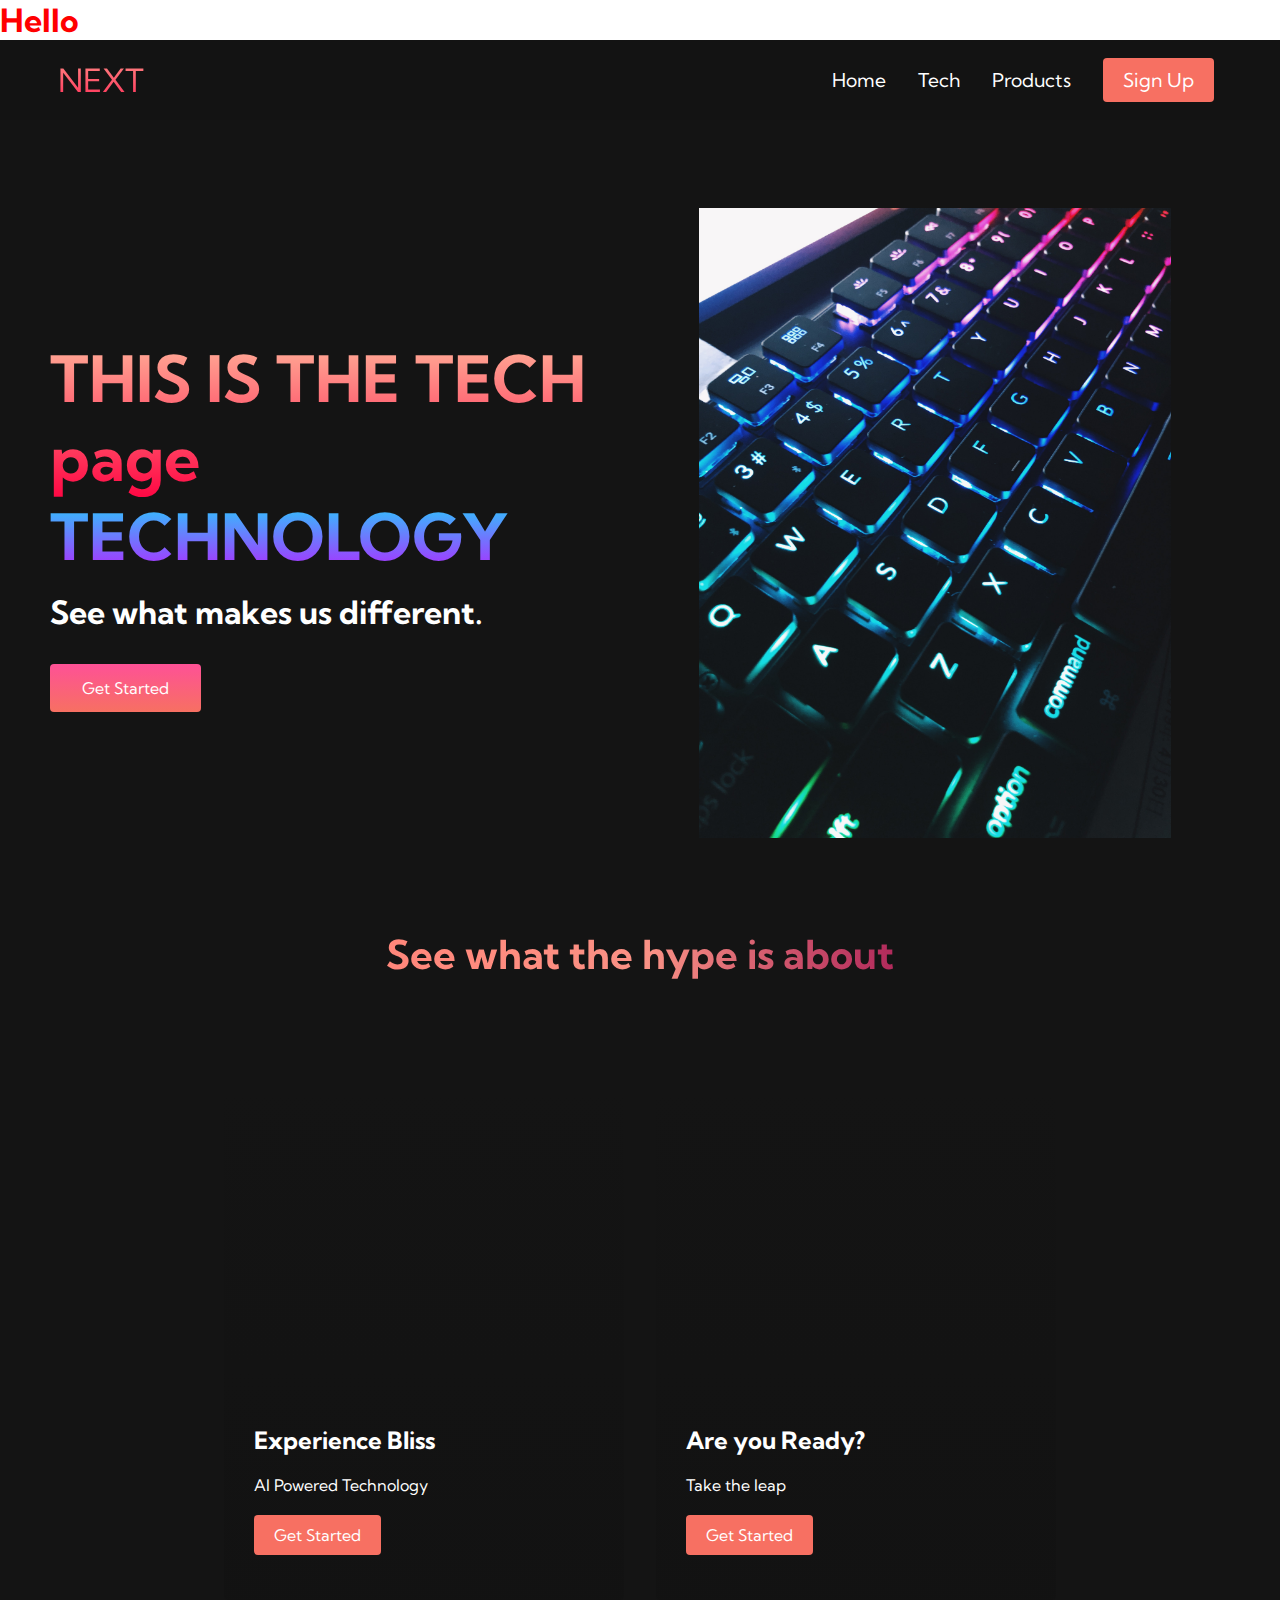
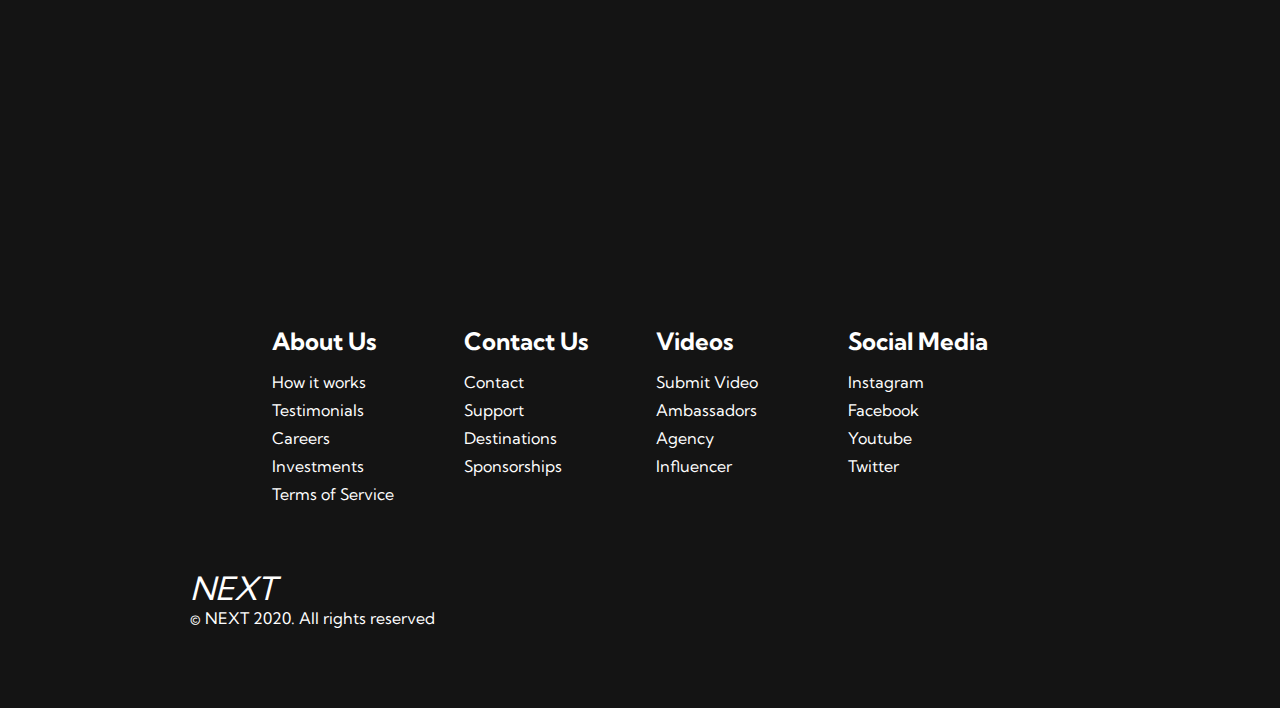
==== Tech_Site_v1.1/tech.html @ 95a0098c "Add files via upload" ====
<!DOCTYPE html>
<html lang="en">
<head>
    <meta charset="UTF-8">
    <meta name="viewport" content="width=device-width, initial-scale=1.0">
    <title>NEXT Website</title>
    <link rel="stylesheet" href="styles.css"/>  <!-- rel means relationship between this file and another -->
    <link href="https://fonts.googleapis.com/css2?family=Kumbh+Sans:wght@400;700&display=swap" rel="stylesheet"/>    <!-- font family retrieved from Google embed link, referenced in CSS -->
    <!-- Good resource for icons: fontawesome.com
     currently using for the diamond logo of the site and all of the social media logos at the footer section -->
     <link rel="stylesheet" href="https://use.fontawesome.com/releases/v5.14.0/css/all.css" integrity="sha384-HzLeBuhoNPvSl5KYnjx0BT+WB0QEEqLprO+NBkkk5gbc67FTaL7XIGa2w1L0Xbgc" crossorigin="anonymous"/>
</head>
<body>
    <h1>Hello</h1>
    <!-- Navbar Section -->
    <nav class="navbar">    <!-- section of a webpage that has navigation links to other pages or to different parts of the same page -->
        <div class="navbar__container">
            <!-- shortcut this line with "a#navbar__logo" then press TAB -->
            <!-- # designates an id -->
            <a href="" id="navbar__logo"><i class="fas fa-gem"></i> NEXT</a>   <!-- 'a' is the anchor tag, create an id -->
            <!-- shortcut this line with ".navbar__toggle#mobile-menu" then press TAB -->
            <div class="navbar__toggle" id="mobile-menu">   <!-- 'mobile-menu' is used to target the JS, when we click on icon, it will change from bars to x -->
                <!-- shortcut this line with "span.bar" then press TAB -->
                 <!-- You can do SHIFT + ALT + DOWNARROW to duplicate -->
                  <!-- NOTE: these three bar elements are on the top right of the screen to activate the dropdown menu -->
                 <span class="bar"></span>  <!-- span is to create a container for styling purposes -->
                 <span class="bar"></span>
                 <span class="bar"></span>
            </div>
            <!-- shortcut this line with "ul.navbar__menu" then press TAB -->
            <ul class="navbar__menu">   <!-- ul = unordered list -->
                <!-- shortcut this line with "li.navbar__item" then press TAB -->
                 <li class="navbar__item">  <!-- li = a single item in the list -->
                    <a href="/" class="navbar__links">Home</a>
                 </li>
                 <li class="navbar__item">
                    <a href="/tech.html" class="navbar__links">Tech</a>
                 </li>
                 <li class="navbar__item">
                    <a href="/" class="navbar__links">Products</a>
                 </li>
                 <li class="navbar__btn">
                    <a href="/" class="button">Sign Up</a>
                 </li>
            </ul>
        </div>
    </nav>

    <!-- Hero Section -->
    <div class="main">
        <!-- shortcut this line with ".main__container" then press TAB -->
        <div class="main__container">
            <div class="main__content">  <!-- the content with our text -->
                <h1>THIS IS THE TECH page</h1>
                <h2>TECHNOLOGY</h2>
                <p>See what makes us different.</p>
                <!-- shortcut this line with "button.main__btn" then press TAB -->
                <button class="main__btn"><a href="/">Get Started</a></button>
            </div>
            <!-- shortcut this line with ".main__img--container" then press TAB -->
            <div class="main__img--container">
                <!-- shortcut this line with "img#main_img" then press TAB -->
                <img src="images/pic2.jpg" alt="pic" id="main__img"/>
            </div>
        </div>
    </div>

    <!-- Services Section -->
     <div class="services">
        <h1>See what the hype is about</h1>
        <div class="services__container">
            <!-- shortcut this line with ".services__card" then press TAB -->
            <div class="services__card">
                <h2>Experience Bliss</h2>
                <p>AI Powered Technology</p>
                <button>Get Started</button>
            </div>
            <div class="services__card">
                <h2>Are you Ready?</h2>
                <p>Take the leap</p>
                <button>Get Started</button>
            </div>
        </div>
     </div>

     <!-- Footer Section -->
      <div class="footer__container">
        <div class="footer__links">
            <div class="footer__link--wrapper">
                <div class="footer__link--items">
                    <h2>About Us</h2>
                    <a href="/">How it works</a>
                    <a href="/">Testimonials</a>
                    <a href="/">Careers</a>
                    <a href="/">Investments</a>
                    <a href="/">Terms of Service</a>
                </div>
                <div class="footer__link--items">
                    <h2>Contact Us</h2>
                    <a href="/">Contact</a>
                    <a href="/">Support</a>
                    <a href="/">Destinations</a>
                    <a href="/">Sponsorships</a>
                </div>
            </div>
            <div class="footer__link--wrapper">
                <div class="footer__link--items">
                    <h2>Videos</h2>
                    <a href="/">Submit Video</a>
                    <a href="/">Ambassadors</a>
                    <a href="/">Agency</a>
                    <a href="/">Influencer</a>
                </div>
                <div class="footer__link--items">
                    <h2>Social Media</h2>
                    <a href="/">Instagram</a>
                    <a href="/">Facebook</a>
                    <a href="/">Youtube</a>
                    <a href="/">Twitter</a>
                </div>
            </div>
        </div>
        <div class="social__media">
            <div class="social__media--wrap">
                <div class="footer__logo">
                    <!-- shortcut this line with "a#footer__logo" then press TAB -->
                    <a href="/" id="footer__logo">
                        <!-- shortcut this line with "i.fas.fa-gem" then press TAB -->
                        <!-- NOTE: this italics element has two classes -->
                        <i class="fas fa-gem">NEXT</i>  <!-- This accesses the diamond icon -->
                    </a>
                    <!-- NOTE: Ensure your file's encoding is set to something which can accurately display the symbol (like UTF-8) -->
                    <p class="website__rights">© NEXT 2020. All rights reserved</p>
                    <div class="social__icons">
                        <!-- "target" is used to specify where the linked document should open when a user clicks on a link.
                         It can be set to various values, one is '_blank' to open in a new window or tab in the browser -->
                        <a href="/" class="social__icon--link" target="_blank">
                            <!-- shortcut this line with "i.fab.fa-facebook" then press TAB -->
                            <i class="fab fa-facebook"></i> <!-- This accesses the social media icons -->
                        </a>
                        <a href="/" class="social__icon--link" target="_blank">
                            <!-- shortcut this line with "i.fab.fa-instagram" then press TAB -->
                            <i class="fab fa-instagram"></i>
                        </a>
                        <a href="/" class="social__icon--link" target="_blank">
                            <!-- shortcut this line with "i.fab.fa-twitter" then press TAB -->
                            <i class="fab fa-twitter"></i>
                        </a>
                        <a href="/" class="social__icon--link" target="_blank">
                            <!-- shortcut this line with "i.fab.fa-linkedin" then press TAB -->
                            <i class="fab fa-linkedin"></i>
                        </a>
                        <a href="/" class="social__icon--link" target="_blank">
                            <!-- shortcut this line with "i.fab.fa-youtube" then press TAB -->
                            <i class="fab fa-youtube"></i>
                        </a>
                    </div>
                </div>
            </div>
        </div>
      </div>

    <script src="app.js"></script> <!-- references the JavaScript -->
</body>
</html>
---- Tech_Site_v1.1/styles.css ----
h1 {
    color: red;
}

* { /* Asterisk means style for everything in page */
    box-sizing: border-box;
    margin: 0;
    padding: 0;
    font-family: 'Kumbh Sans', sans-serif;  /* 'Kumbh Sans' refers to the Google font we search up, referenced in the HTML */
    /* "google fonts kumbh" and get the embed link, reference in HTML in head */
}

.navbar {
    background: #131313;
    height: 80px;
    display: flex;  /* brings all of the elements to a row */
    justify-content: center;
    align-items: center;
    font-size: 1.2rem;  /* 1 rem = 16 pixels by default */
    position: sticky;
    top: 0;
    z-index: 999;   /* think of 3-D, like stacking. a large value ensures that it is always on top of everything on the page */
}

.navbar__container {
    display: flex;
    justify-content: space-between; /* ?? */
    height: 80px;
    z-index: 1;
    width: 100%;
    max-width: 1300px;  /* we don't want the width to go past 1300 pixels */
    /* margin's default arguments are: top right bottom left
    ex: "margin 0 0 0 0"
    if you do "margin 0 auto" the '0' does the top and bottom and the 'auto' does right and left */
    margin: 0 auto;
    padding: 0 50px;    /* we are making the top&bottom '0' and right&left 50 pixels */
}

#navbar__logo { /* Use hashtag because it is an id */
    background-color: #ff8177;
    /* linear-gradient() is a function that takes in (direction, color-stop1, color-stop2,...)
    for some color-stop, you specify (color, position) where position is option and can be either a percent or pixel length
    0% means start, 100% means end */
    background-image: linear-gradient(to top, #ff0844 0%, #ffb199 100%); /* "to top" means go in the top direction */
    background-size: 100%;
    -webkit-background-clip: text;  /* WebKit (Safari, Chrome, etc)-specific extension to the CSS background-clip property, allows you to control how far a background image or color extends beyond an element's padding or content */
    -moz-background-clip: text; /* Mozilla-specific CSS property that allows you to control which part of an element's background is visible */
    -webkit-text-fill-color: transparent;   /* specifies the fill color of characters of text. 'transparent' is specifically used for gradient */
    -moz-text-fill-color: transparent;
    display: flex;
    align-items: center;
    cursor: pointer;    /* When the cursor hovers over, icon will change to hand symbol */
    text-decoration: none;
    font-size: 2rem;
}

/* The actual icon */
.fa-gem {
    margin-right: 0.5rem;
}

.navbar__menu {
    display: flex;
    align-items: center;
    list-style: none;
    text-align: center;
}

.navbar__item {
    height: 80px;
}

.navbar__links {
    color: #fff;
    display: flex;
    align-items: center;
    justify-content: center;
    text-decoration: none;
    padding: 0 1rem;
    height: 100%;
}

.navbar__btn {
    display: flex;
    justify-content: center;
    align-items: center;
    padding: 0 1rem;
    width: 100%;
}

.button {
    display: flex;
    justify-content: center;
    align-items: center;
    text-decoration: none;
    padding: 10px 20px;
    height: 100%;
    width: 100%;
    border: none;
    outline: none;
    border-radius: 4px;
    background: #f77062;
    color: #fff;
}

/* ":hover" creates a hover effect */
.button:hover {
    background: #4837ff;
    /* "transition" allows us to change property values smoothly over a specified duration
    it takes in (property to be transitioned, duration, timing function, transition delay)
    'all' means transition all properties, duration for 0.3 seconds, and ease is the timing function */
    transition: all 0.3s ease;    /* instead of it being instantly, we want it to be delayed */
}

.navbar__links:hover {
    color: #f77062;
    transition: all 0.3s ease;
}

/* NOTE: THIS IS LANDSCAPE MODE */
/* this is the mobile/tablet responsiveness
you use a media query
syntax for media query: "@media [media-type] and (media-feature)"
media-type has default value 'all' and can have values: screen, print, speech
'(max-width: 960px)' means that when the screen hits 960 pixels, the classes will be triggered */
/* NOTE: this is the mobile menu. if you drag the window size on PC and make it smaller/skinnier,
you will actually see the effect applied on the list menu */
@media screen and (max-width: 960px) {
    .navbar__container {
        display: flex;
        /* we use justify-content because a flex-box is 1D and there may be multiple items along the axis, making it impossible to justify-self or justify-items a single item */
        justify-content: space-between; /* 'space-between' means distribute flex items evenly, equal space between each item */
        height: 80px;
        z-index: 1;
        width: 100%;
        max-width: 1300px;
        padding: 0;
    }

    /* this is basically a dropdown menu when you click on the three bars with lines on top left
    'top: -1000px' is sliding this menu to the top to a position where it is not visible */
    .navbar__menu {
        display: grid;  /* the element generates a grid container, so all child elements will be in a grid pattern */
        grid-template-columns: auto;    /* column width is automatically determined by the content */
        margin: 0;
        width: 100%;
        position: absolute; /* 'absolute' means that we are position relative to its closest positioned ancestor or the initial containing block */
        top: -1000px;
        opacity: 0; /* we don't want this dropdown to be seen */
        transition: all 0.5s ease;
        height: 50vh;   /* 'vh' means viewport height. 50vh is half of the browser window, 100vh is the height of the browser window */
        z-index: -1;    /* so that we can actually click on icon to trigger this */
        background: #131313;
    }

    /* the JavaScript that is going to activate this
    ".active" is a pseudo-class property that comes into action when an element gets activated by user */
    .navbar__menu.active {
        background: #131313;
        top: 100%;  /* shows the entire active menu */
        opacity: 1; /* so that we can see it */
        transition: all 0.5s ease;
        z-index: 99;
        height: 50vh;
        font-size: 1.6rem;
    }

    #navbar__logo {
        padding-left: 25px;    /* the width of the padding area on the left side of an element */
    }

    /* having a bar between two class names indicates a descendant combinator
    This means that the styles defined for the second class (the child) will only be applied to elements that are descendants of elements that match the first class (parent)
    In this case, .navbar__toggle .bar is a complex selector that targets elements with class "bar"
    that are nested inside elements with class ".navbar__toggle" */
    .navbar__toggle .bar {
        width: 25px;
        height: 3px;
        margin: 5px auto;
        transition: all 0.3s ease-in-out;
        background: #fff;
    }

    .navbar__item {
        width: 100%;
    }

    .navbar__links {
        text-align: center;
        padding: 2rem;
        width: 100%;
        display: table;
    }

    #mobile-menu {
        position: absolute;
        top: 20%;
        right: 5%;  /* defines the distance between the element’s outer margin and the inner border of the right edge of its containing block */
        /* translate() takes in three arguments: (horizontal translation, vertical translation, depth translation)
        horizontal translation represents the amount to move along x-axis, vertical translation represents amount to move along y-axis, and depth translation is amount to move along z-axis*/
        transform: translate(5%, 20%);
    }

    .navbar__btn {
        padding-bottom: 2rem;
    }

    .button {
        display: flex;
        justify-content: center;
        align-items: center;
        width: 80%; /* we shrink the button size a little bit */
        height: 80px;   /* slightly increase height */
        margin: 0;
    }

    .navbar__toggle .bar {
        display: block; /* each individual bar (on top right to activate menu) will generate a block box and take up full width of its parent element and start on a new line */
        cursor: pointer;
    }

    /* NOTE: Here is what we are doing in this section:
    The second bar disappears
    The topmost bar and the bottom most bar are rotated to create an 'X' symbol */

    /* '.is-active' will be added in JavaScript */
    /* 'nth-child(2)' means target second child */
    #mobile-menu.is-active .bar:nth-child(2) {
        opacity: 0; /* we don't want this to be visible */
    }

    #mobile-menu.is-active .bar:nth-child(1) {
        transform: translateY(8px) rotate(45deg);
    }

    #mobile-menu.is-active .bar:nth-child(3) {
        /* 'translateY()' specifies how much to move DOWN in the y-axis
        'rotate()' based on clockwise, negative angles are counter-clockwise */
        transform: translateY(-8px) rotate(-45deg);
    }
}

/* Hero Section CSS */
.main {
    background-color: #141414;
}

.main__container {
    display: grid;
    /* 'fr' is a fractional unit, where the column width is a fraction of the available space
    grid-template-columns: 1fr 1fr 2fr; defines three columns with equal widths (33.33% each) and one column with double the width of the others (66.67%)
    grid-template-rows: 2fr 1fr; defines two rows with double the height of the first row (66.67%) and one row with half the height of the first row (33.33%) */
    grid-template-columns: 1fr 1fr; /* basically 50-50 even */
    align-items: center;
    justify-self: center;
    margin: 0 auto; /* centers it */
    height: 90vh;   /* we want it to be 90% of screen */
    background-color: #141414;
    z-index: 1;
    width: 100%;
    max-width: 1300px;
    padding: 0 50px;
}

.main__content h1 {
    font-size: 4rem;
    background-color: #ff8177;
    background-image: linear-gradient(to top, #ff0844 0%, #ffb199 100%);
    background-size: 100%;
    -webkit-background-clip: text;
    -moz-background-clip: text;
    -webkit-text-fill-color: transparent;
    -moz-text-fill-color: transparent;
}

.main__content h2 {
    font-size: 4rem;
    background-color: #ff8177;
    background-image: linear-gradient(to top, #b721ff 0%, #21d4fd 100%);
    background-size: 100%;
    -webkit-background-clip: text;
    -moz-background-clip: text;
    -webkit-text-fill-color: transparent;
    -moz-text-fill-color: transparent;
}

.main__content p {
    margin-top: 1rem;
    font-size: 2rem;
    font-weight: 700;
    color: #fff;
}

.main__btn {
    font-size: 1rem;
    background-image: linear-gradient(to top, #f77062 0%, #fe5196 100%);
    padding: 14px 32px;
    border: none;   /* A border is drawn inside the element’s content area, affecting the element’s size and layout. It is part of the box model and contributes to the element’s width and height */
    border-radius: 4px;
    color: #fff;
    margin-top: 2rem;
    cursor: pointer;
    position: relative;
    transition: all 0.35s;
    outline: none;  /* An outline is drawn outside the element’s border, not affecting the element’s size or layout. It does not participate in the box model and does not occupy any space */
}

/* targets the 'a' tag inside the button which originally made the text purple and underlined */
.main__btn a {
    position: relative;
    z-index: 2;    /* we do this because of the hover effect where the button color switches from red to blue, but is typically unnecessary */
    color: #fff;    /* changes the text color from purple to white */
    text-decoration: none;  /* removes the underline from the text */
}

/* ":after" is a pseudo-element in CSS that allows you to insert content after the content of a selected element. It is often used to add cosmetic content, such as icons, tooltips, or arrows, to an element without modifying its HTML structure */
/* this is the configuration for what the button will look like after
we hover it, these configurations are always active, which is why
we set width = 0% */
.main__btn:after {
    position: absolute;
    content: '';    /* we want this string to be empty so that when we hover, there will be nothing there except for the color */
    top: 0;
    left: 0;
    width: 0;
    height: 100%;
    background: #4837ff;
    transition: all 0.35s;
    border-radius: 4px;
    width: 0%;
}

/* .main__btn:hover {
    color: #fff;
} */

/* this shows how much of the ":after" configurations will be shown
once we hover the button. if you set width to 50% for example, then
the hover animation will only go halfway */
.main__btn:hover:after {
    width: 100%;
}

.main__img--container {
    text-align: center;
}

#main__img {
    height: 80%;
    width: 80%;
}

/* NOTE: THIS IS PORTRAIT MODE */
/* Mobile Responsive */
@media screen and (max-width: 768px) {
    .main__container {
        display: grid;
        grid-template-columns: auto;
        align-items: center;
        /* https://stackoverflow.com/questions/48535585/what-is-difference-between-justify-self-justify-items-and-justify-content-in-cs */
        justify-self: center;   /* basically adjusts margins of content */
        width: 100%;
        margin: 0 auto;
        height: 90vh;
    }

    .main__content {
        text-align: center;
        margin-bottom: 4rem;
    }

    .main__content h1 {
        font-size: 2.5rem;
        margin-top: 2rem;
    }

    .main__content h2 {
        font-size: 3rem;
    }

    .main__content p {
        margin-top: 1rem;
        font-size: 1.5rem;
    }
}

/* NOTE: THIS IS FOR THE SMALLER SCREENS */
/* Mobile Responsive */
@media screen and (max-width: 480px) {
    .main__content h1 {
        font-size: 2rem;
        margin-top: 3rem;
    }

    .main__content h2 {
        font-size: 2rem;
    }

    .main__content p {
        margin-top: 2rem;
        font-size: 1.5rem;
    }

    .main__btn {
        padding: 12px 36 px;
        margin: 2.5rem 0;
    }
}

/* Services Section CSS */
.services {
    background: #141414;
    display: flex;
    flex-direction: column; /* organizes all elements in the container into a 1D column */
    align-items: center;
    height: 100vh;
}

.services h1 {
    background-color: #ff8177;
    background-image: linear-gradient(to right,
        #ff8177 0%,
        #ff867a 0%,
        #ff8c7f 21%,
        #f99185 52%,
        #cf556c 78%,
        #b12a5b 100%
    );
    background-size: 100%;
    margin-bottom: 5rem;
    font-size: 2.5rem;
    -webkit-background-clip: text;
    -moz-background-clip: text;
    -webkit-text-fill-color: transparent;
    -moz-text-fill-color: transparent;
}

.services__container {
    display: flex;
    justify-content: center;
    flex-wrap: wrap;    /* determines whether flex items should wrap onto multiple lines or not */
}

/* NOTE: THIS APPEARS TO BE THE FIRST SERVICES CARD */
.services__card {
    margin: 1rem;
    height: 525px;
    width: 400px;
    border-radius: 4px;
    /* a linear gradient for the background to make it darker, it was too bright when you had all the text on top, making text difficult to read */
    background-image: linear-gradient(to bottom,
        rgba(0,0,0,0) 0%, 
        rgba(17,17,17,0.6) 100%
    ), 
    url('/images/pic3.jpg');
    background-size: cover; /* the image is originally really zoomed in. this resizes the background image so that it fits the container */
    position: relative; /* we want to position the text where we want it */
    color: #fff;    /* changes the color of all the text to white */
}

/* NOTE: SECOND SERVICES CARD */
.services__card:nth-child(2) {
    background-image: linear-gradient(to bottom,
        rgba(0,0,0,0) 0%, 
        rgba(17,17,17,0.6) 100%
    ), 
    url('/images/pic4.jpg');
}

.services h2 {
    position: absolute;
    top: 350px; /* shifts the text downwards to be at bottom of image */
    left: 30px;
}

.services__card p {
    position: absolute;
    top: 400px; /* shifts the text downwards to be under the 'h2' text */
    left: 30px;
}

.services__card button {
    color: #fff;
    padding: 10px 20px;
    border: none;
    outline: none;
    border-radius: 4px;
    background: #f77062;
    position: absolute;
    top: 440px; /* shifts the botton downwards to be under the 'h2' and 'p' text */
    left: 30px;
    font-size: 1rem;
    cursor: pointer;
}

.services__card:hover {
    /* we will increase the size of service card when we hover */
    transform: scale(1.075);
    transition: 0.2s ease-in;
    cursor: pointer;
}

@media screen and (max-width: 960px) {
    .services {
        height: 1600px;
    }

    .services h1 {
        font-size: 2rem;
        margin-top: 12rem;
        /* we do this because it is a little close when we shrink the screen
        and when we add the footer, we want it to have spacing too */
    }
}

@media screen and (max-width: 480px) {
    .services {
        height: 1400px;
    }

    .services h1 {
        font-size: 1.2rem;
    }

    .services__card {
        width: 300px;
    }
}

/* Footer CSS */
.footer__container {
    background-color: #141414;
    padding: 5rem 0;
    display: flex;
    flex-direction: column;
    justify-content: center;
    align-items: center;
}

#footer__logo {
    color: #fff;
    display: flex;
    align-items: center;
    cursor: pointer;
    text-decoration: none;
    font-size: 2rem;
}

.footer__links {
    width: 100%;
    max-width: 1000px;
    display: flex;
    justify-content: center;
}

.footer__link--wrapper {
    display: flex;
}

.footer__link--items {
    display: flex;
    flex-direction: column;
    align-items: flex-start;
    margin: 16px;
    text-align: left;
    width: 160px;
    box-sizing: border-box;
}

.footer__link--items h2 {
    margin-bottom: 16px;
}

/* Good resource on CSS selectors: https://techbrij.com/css-selector-adjacent-child-sibling */
/* NOTE: '>' is a child selector, which selects DIRECT child elements of a specified parent element
in this case, we get all 1st generation child items with an attribute of h2 of parent with class "footer__link--item" */
.footer__link--items > h2 {
    color: #fff;
}

.footer__link--items a {
    color: #fff;
    text-decoration: none;
    margin-bottom: 0.5rem;
}

.footer__link--items a:hover {
    color: #e9e9e9;
    transition: 0.3s ease-out;
}

/* Social Icons */
.social__icon--link {
    color: #fff;
    font-size: 24px;
}

.social__media {
    max-width: 1000px;
    width: 100%;
}

.social__media--wrap {
    display: flex;
    justify-content: space-between;
    align-items: center;
    width: 90%;
    max-width: 1000px;
    margin: 40px auto 0 auto;
}

.social__icons {
    display: flex;
    justify-content: space-between;
    align-items: center;
    width: 240px;
}

.social__logo {
    color: #fff;
    justify-self: flex-start;
    margin-left: 20px;
    cursor: pointer;
    text-decoration: none;
    font-size: 2rem;
    display: flex;
    align-items: center;
    margin-bottom: 16px;
}

.website__rights {
    color: #fff;
}

@media screen and (max-width: 820px) {
    .footer__links {
        padding-top: 2rem;
    }

    #footer__logo {
        margin-bottom: 2rem;
    }

    .website__rights {
        margin-bottom: 2rem;
    }

    .footer__link--wrapper {
        flex-direction: column;
    }

    .social__media--wrap {
        flex-direction: column;
    }
}

@media screen and (max-width: 480px) {
    .footer__link--items {
        margin: 0;
        padding: 10px;
        width: 100%;
    }
}
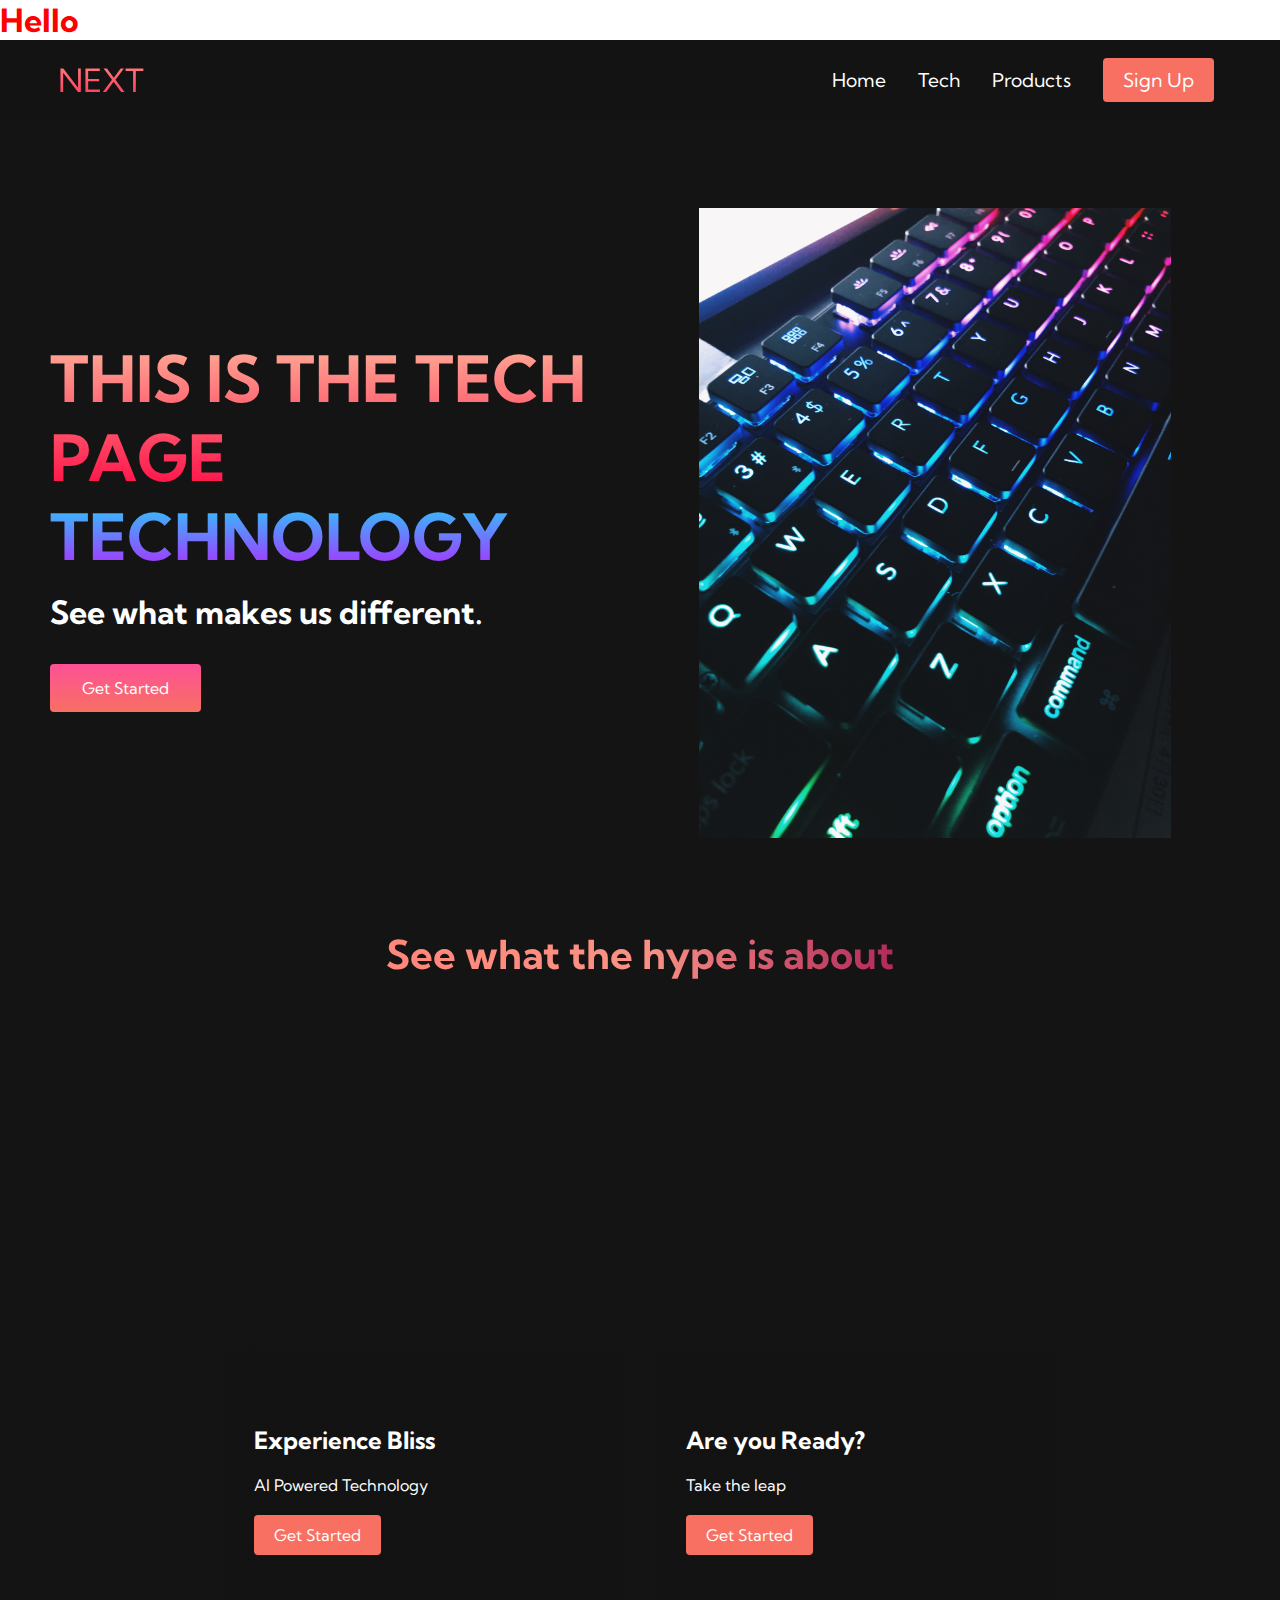
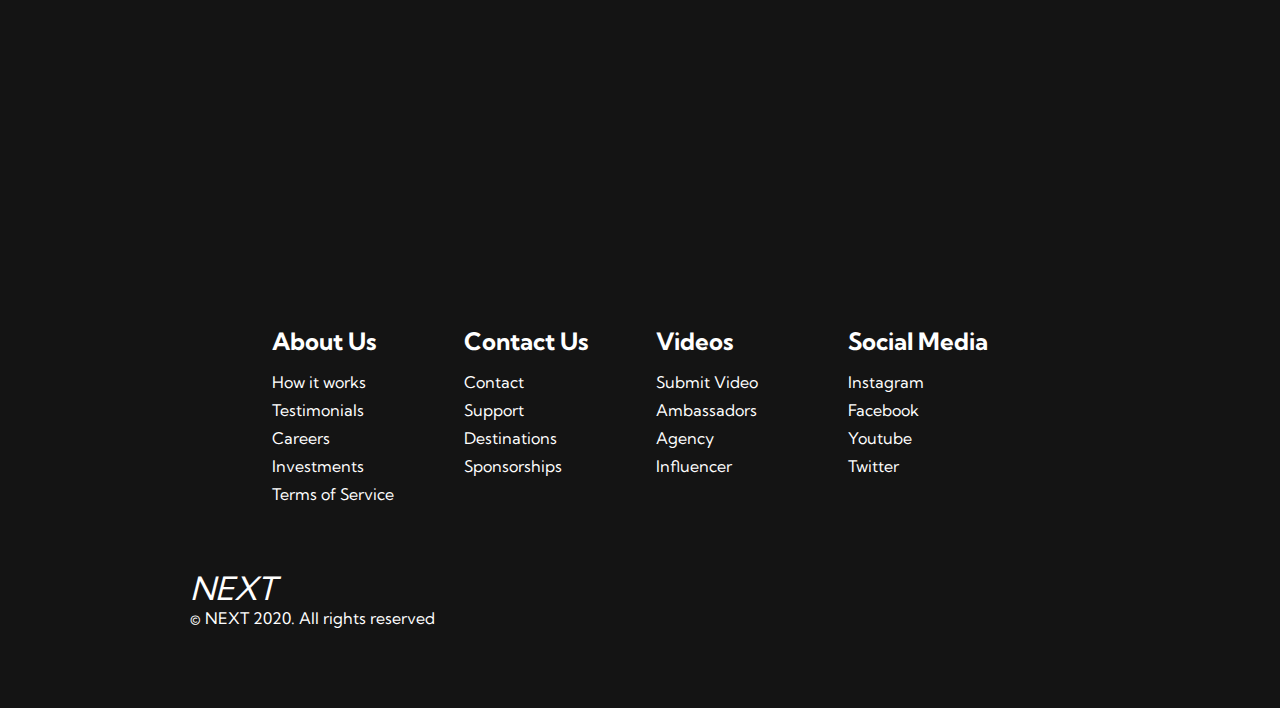
==== commit dde37bf9: "Update tech.html" ====
--- a/Tech_Site_v1.1/tech.html
+++ b/Tech_Site_v1.1/tech.html
@@ -51,7 +51,7 @@
         <!-- shortcut this line with ".main__container" then press TAB -->
         <div class="main__container">
             <div class="main__content">  <!-- the content with our text -->
-                <h1>THIS IS THE TECH page</h1>
+                <h1>THIS IS THE TECH PAGE</h1>
                 <h2>TECHNOLOGY</h2>
                 <p>See what makes us different.</p>
                 <!-- shortcut this line with "button.main__btn" then press TAB -->
@@ -162,4 +162,4 @@
 
     <script src="app.js"></script> <!-- references the JavaScript -->
 </body>
-</html>+</html>
